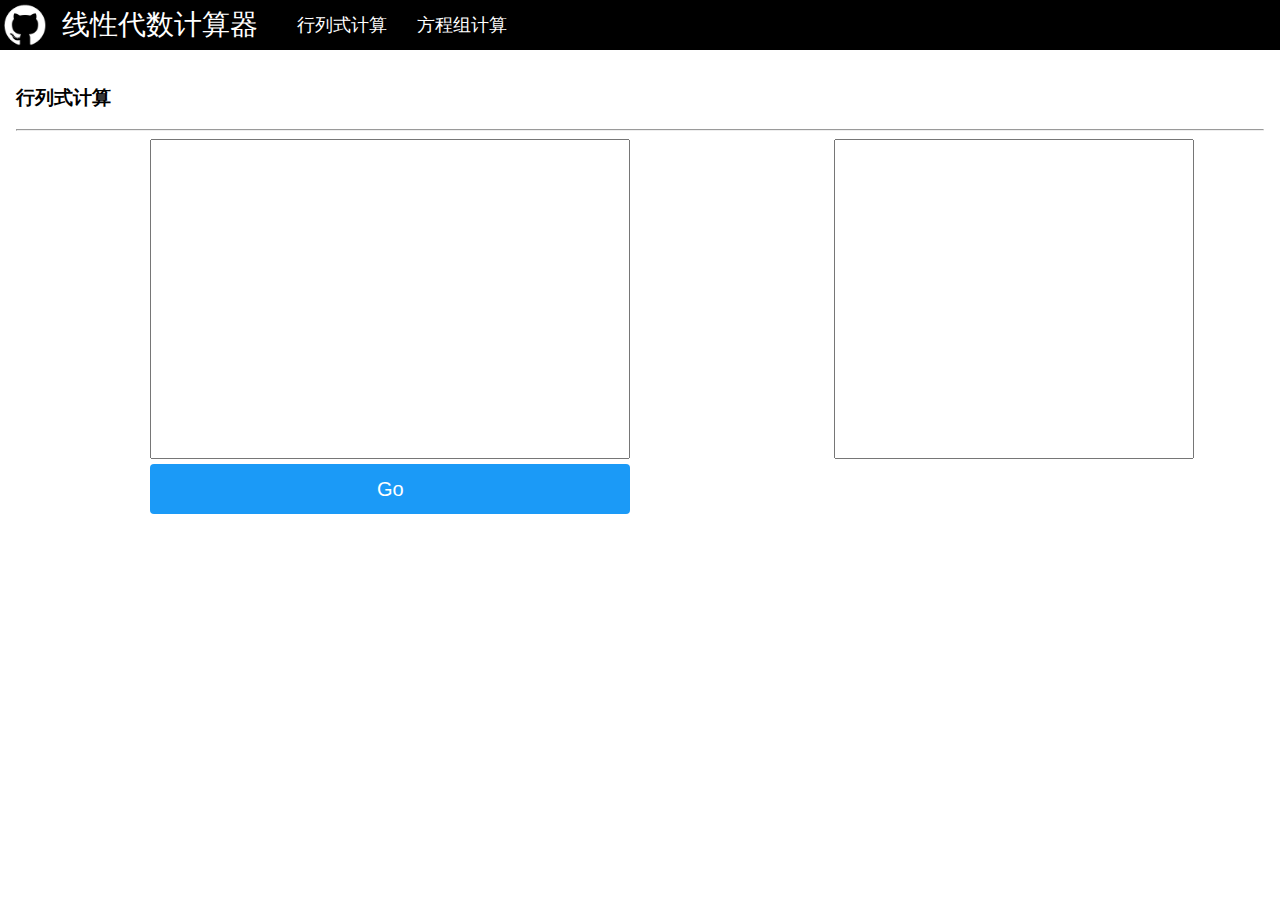
==== index.html @ e6df5462 "v1.0" ====
<html>
<head>
<title>线性代数计算器</title>
<script src="https://apps.bdimg.com/libs/jquery/2.1.4/jquery.min.js"></script>
<script src="js/index.js"/>
<script src="js/math.js"></script>
<script type="text/javascript">
window.onload=function(){
    Init();
}
</script>
<link rel="stylesheet" type="text/css" href="css/index.css" />
<link rel="stylesheet" type="text/css" href="css/Button.css"/>
<link rel="icon" href="Logo.png" />
<style></style>
</head>
<body style="min-width:1024px;">
    <div class="naviBlock">
        <span class="logo"></span>
        <span style="padding-left:62px;height:50px;line-height:50px;font-size:28px;float:left">
            线性代数计算器
        </span>
        <ul class="naviContent">
            <a onclick="document.getElementById('mainFrame').src='Det.html';">
            <li class="naviContent">
                行列式计算
            </li>
            </a>
            <a onclick="document.getElementById('mainFrame').src='Equation.html';">
            <li class="naviContent">
                方程组计算
            </li>
            </a>
        </ul>
    </div>
    <iframe src="Det.html" id="mainFrame" frameborder=0 style="width: 100%;height:100%;">

    </iframe>
</body>
</html>
---- css/index.css ----
.naviBlock{
    left: 0px;
    right: 0px;
    top: 0px;
    height: 50px;
    position: fixed;
    z-index: 100;
    background-color: black;
    color: white;
}

ul.naviContent{
    float: left;
    list-style: none;
    padding-left: 24px;
    padding-top: 0px;
    margin: 0px;
    height: 50px;
    z-index: 101;
    overflow: hidden;
}
li.naviContent{
    top:0px;
    width: 120px;
    font-size: 18px;
    line-height: 50px;
    color: white;
    float: left;
    text-align: center;
}
.logo{
    left: 0px;
    top: 0px;
    position: absolute;
    height: 50px;
    width: 50px;
    background-image: url("../Logo.png");
    background-repeat: no-repeat;
    background-size: cover;
    z-index: 101;
    position: fixed;
}
.inputBlock{
    width: 480px;
    height: 320px;
    margin-left: auto;
    margin-right: auto;
}
.inputTextArea{
    width:100%;
    height:100%;
    resize:none;
    font-size: 22px;
    margin-bottom: 5px;
}
.coefficientBlock{
    width: 120px;
    height: 320px;
    margin-left: auto;
    margin-right: auto;
}
.outPutBlock{
    width: 360px;
    height: 320px;
    margin-left: auto;
    margin-right: auto;
}
.outPutTextArea{
    width:100%;
    height:100%;
    resize:none;
    font-size: 22px;
    margin-bottom: 5px;
}
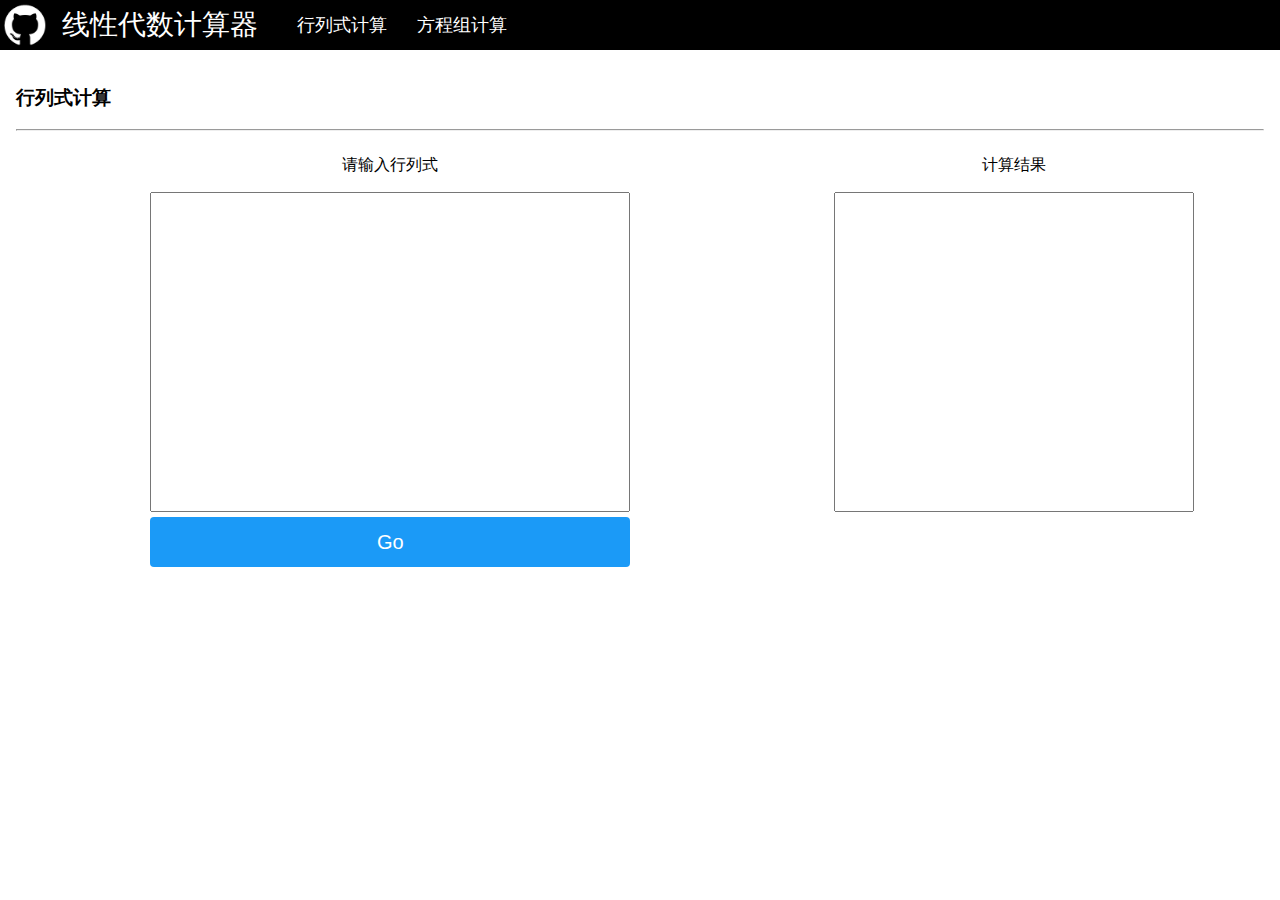
==== commit a74188c9: "v1.1.2" ====
--- a/index.html
+++ b/index.html
@@ -1,4 +1,5 @@
 <html>
+<meta charset="utf8"/>
 <head>
 <title>线性代数计算器</title>
 <script src="https://apps.bdimg.com/libs/jquery/2.1.4/jquery.min.js"></script>
@@ -33,7 +34,7 @@
             </a>
         </ul>
     </div>
-    <iframe src="Det.html" id="mainFrame" frameborder=0 style="width: 100%;height:100%;">
+    <iframe src="Det.html" id="mainFrame" frameborder=0 style="width: 100%;height:580px;">
 
     </iframe>
 </body>
